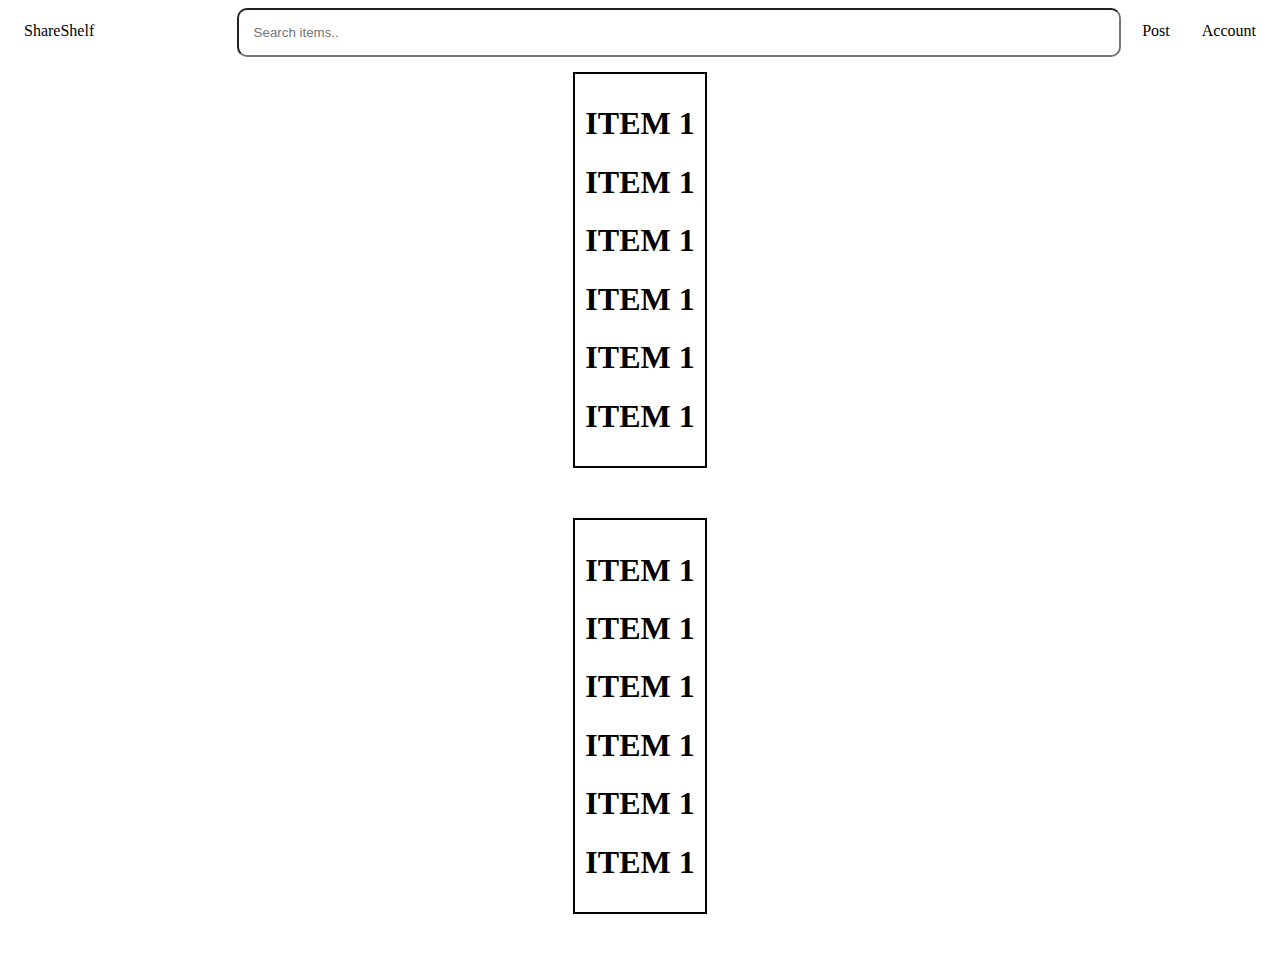
==== index.html @ 75f3fec1 "website in progress" ====
<html>

<head>
    <link href="style.css" rel="stylesheet" type="text/css" />
</head>

<body>
    <!-- nav bar -->
    <div class="navbar">
        <ul>
            <li class="navli" id="home"><a href="index.html">ShareShelf</a></li>
            <li class="navli"><a href="account.html">Account</a></li>
            <li class="navli"><a href="post.html">Post</a></li>
            <input id="searchbar" onkeyup="search_item()" type="text" name="search" placeholder="Search items..">
        </ul>
    </div>

    <!-- <ol id='list'>
        <li class="item">Cat</li>
        <li class="item">Dog</li>
        <li class="item">Elephant</li>
        <li class="item">Fish</li>
        <li class="item">Gorilla</li>
        <li class="item">Monkey</li>
        <li class="item">Turtle</li>
        <li class="item">Whale</li>
        <li class="item">Aligator</li>
        <li class="item">Donkey</li>
        <li class="item">Horse</li>
    </ol> -->

    <div class="container">
        <ul id='list'>
            <li class="item">
                <!-- <img src="img/park.png"> -->
                <h1>ITEM 1</h1>
                <h1>ITEM 1</h1>
                <h1>ITEM 1</h1>
                <h1>ITEM 1</h1>
                <h1>ITEM 1</h1>
                <h1>ITEM 1</h1>
                <!-- <p>$100</p> -->
   
            </li>
            <li class="item">
                <h1>ITEM 1</h1>
                <h1>ITEM 1</h1>
                <h1>ITEM 1</h1>
                <h1>ITEM 1</h1>
                <h1>ITEM 1</h1>
                <h1>ITEM 1</h1>
            </li>
            <!-- <li class="item">
                <img src="img/park.png">
                <h1>ITEM 3</h1>
                <p>$300</p>
                <p>1h ago · 1mi · mountain view</p>
            </li>
            <li class="item">
                <img src="img/park.png">
                <h1>ITEM 4</h1>
                <p>$400</p>
                <p>1h ago · 1mi · mountain view</p>
            </li> -->
        </ul>
    </div>
    </div>
    <script src="script.js"></script>
</body>

</html>
---- style.css ----
html {
    height: 100%;
    width: 100%;
    box-sizing: border-box;
}

ul {
    list-style-type: none;
    margin: 0;
    padding: 0;
    overflow: hidden;
}

li a {
    display: inline-block;
    color: black;
    text-align: center;
    padding: 14px 16px;
    text-decoration: none;
}

li a:hover {
    background-color: rgb(221, 221, 221);
}

.active {
    background-color: #04AA6D;
}

.navbar {
    /* background-color:rgb(180, 180, 180); */
}

.navli {
    float: right;
}

#searchbar {
    margin-left: 10%;
    padding: 15px;
    border-radius: 10px;
}

input[type=text] {
    width: 70%;
    -webkit-transition: width 0.15s ease-in-out;
    transition: width 0.15s ease-in-out;
}

/* When the input field gets focus,
     change its width to 100% */
input[type=text]:focus {
    width: 70%;
}

.container {
    display: flex;
    flex-wrap: wrap;
    justify-content: center;
    align-items: center;
}

.container img {
    padding: 10px;
    width: 250px;
    height: 250px;
    justify-content: center;
}

.item {
    border: solid black 2px;
    justify-content: center;
    margin-bottom: 50px;
    margin-left: 15px;
    margin-right: 15px;
    margin-top: 15px;
    padding: 10px;
    display: block;
}

#home {
    float: left;
}

/* .item-page {
    padding-left: 200px;
    padding-right: 200px;
    padding-top: 50px;
} */

/* .box {
    float: left;
    width: 33.33%;
    padding: 50px;
} */
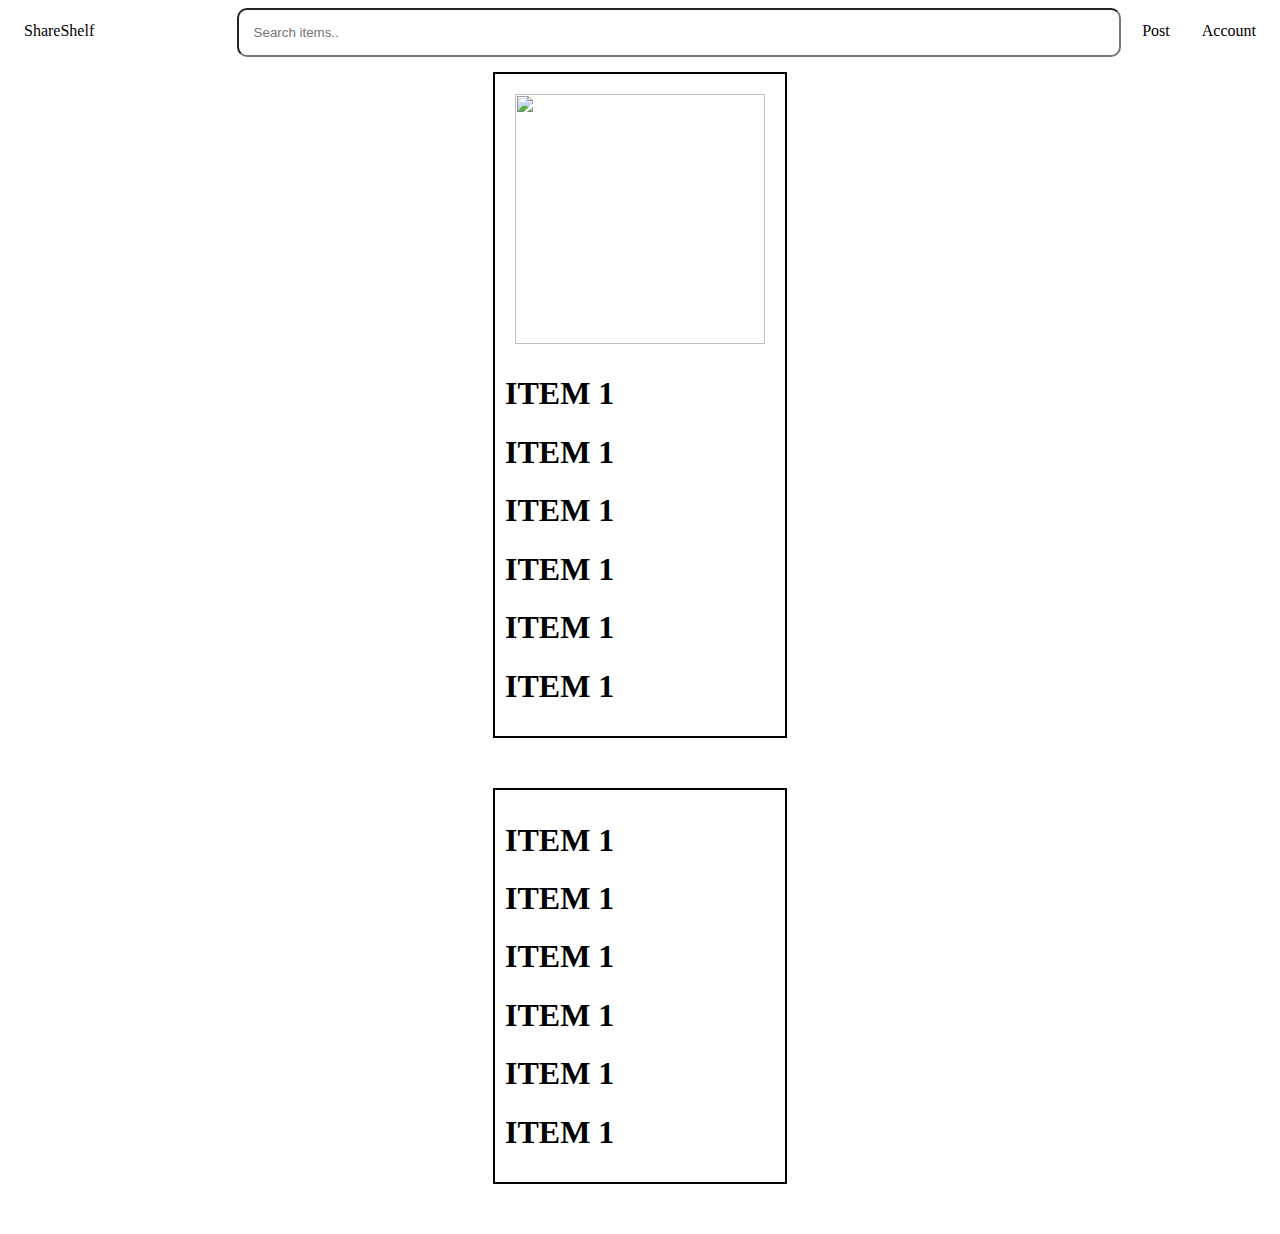
==== commit 66f58430: "more changes" ====
--- a/index.html
+++ b/index.html
@@ -33,6 +33,7 @@
         <ul id='list'>
             <li class="item">
                 <!-- <img src="img/park.png"> -->
+                <img src="https://www.kws.go.ke/sites/default/files/styles/park_node_style/public/Saiwa.jpg?itok=L9IPW8XY">
                 <h1>ITEM 1</h1>
                 <h1>ITEM 1</h1>
                 <h1>ITEM 1</h1>
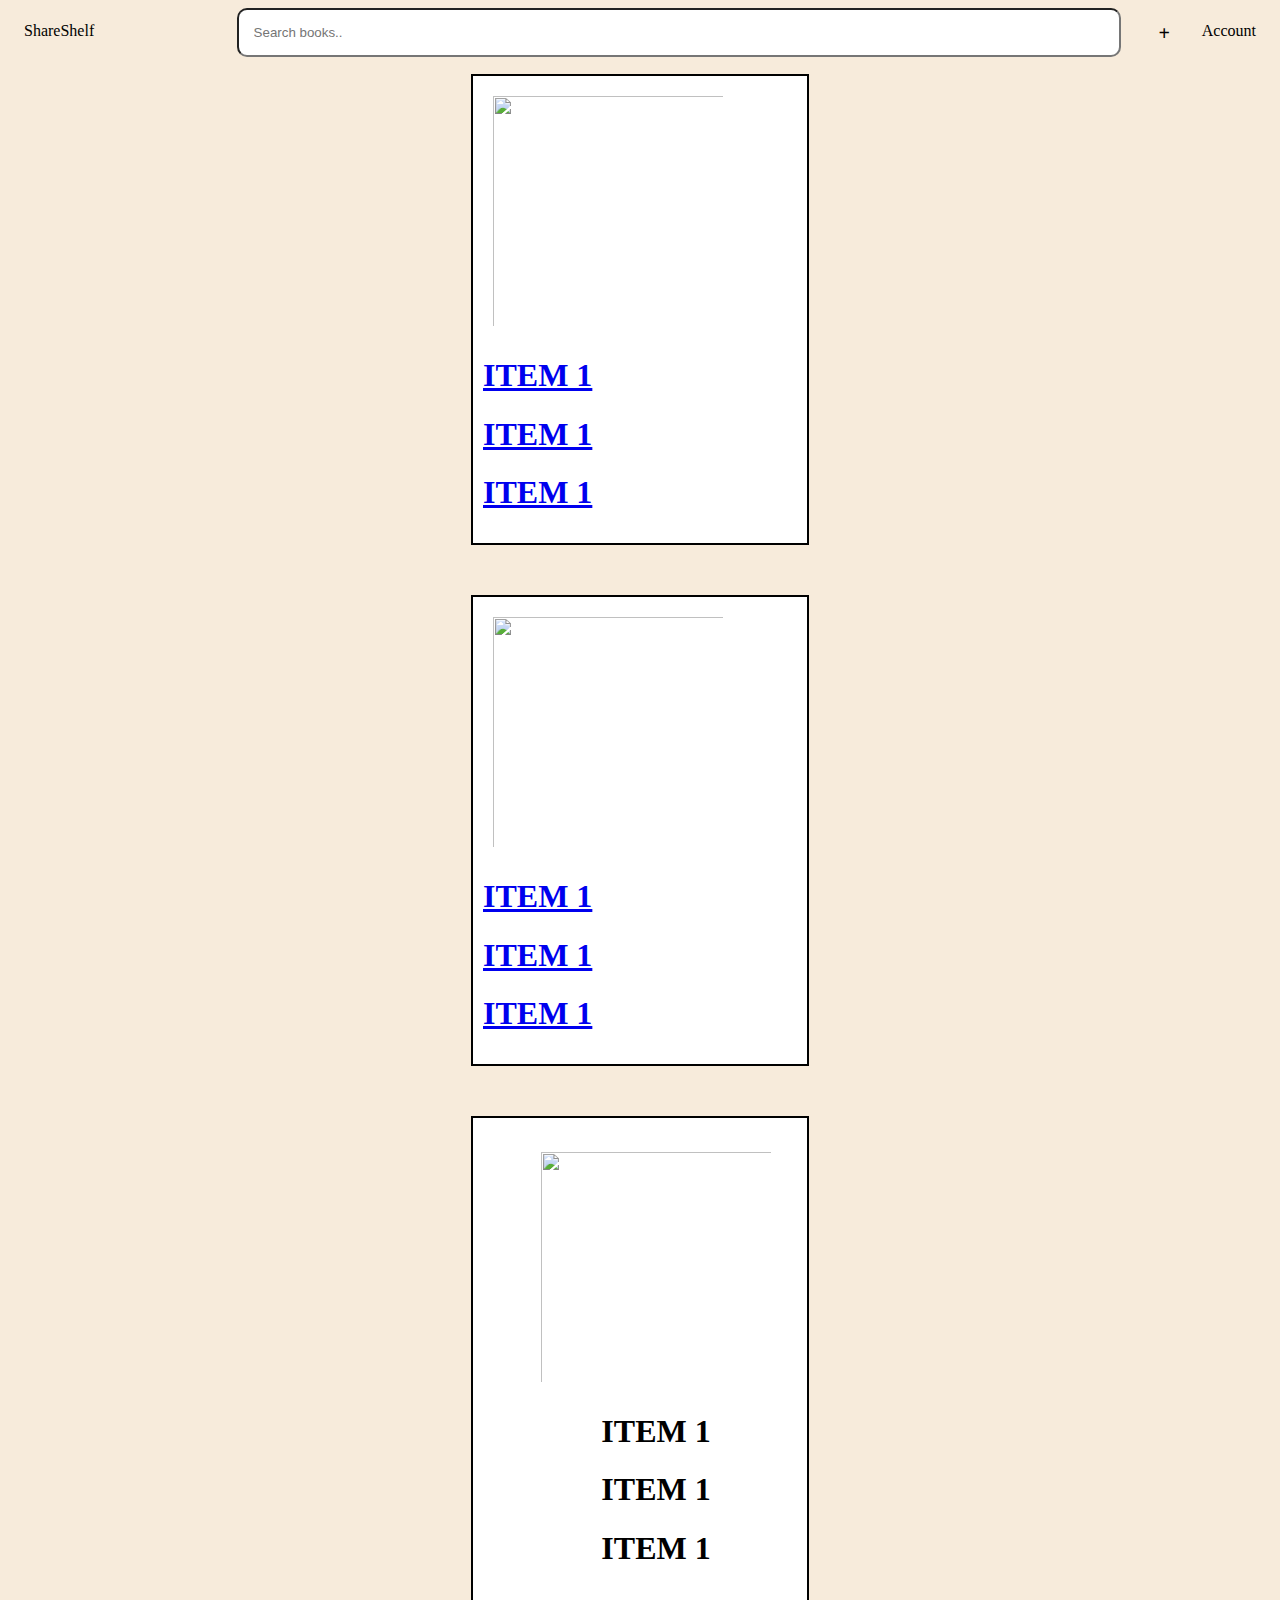
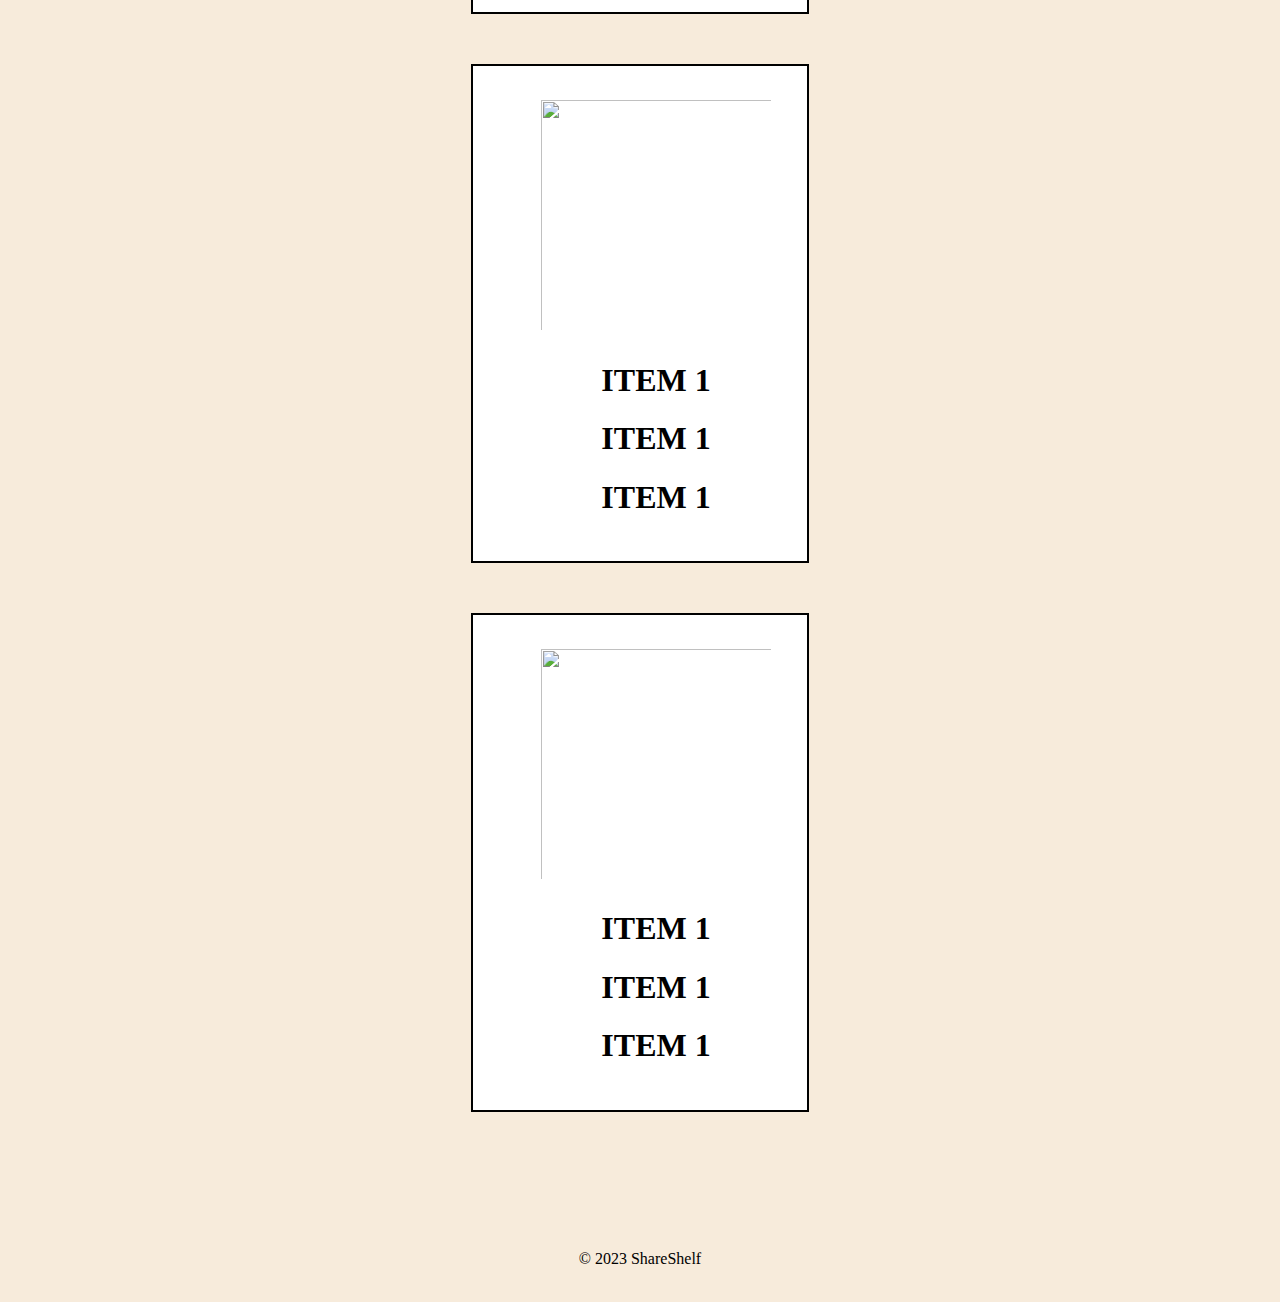
==== commit 56c4c967: "progress" ====
--- a/index.html
+++ b/index.html
@@ -10,8 +10,8 @@
         <ul>
             <li class="navli" id="home"><a href="index.html">ShareShelf</a></li>
             <li class="navli"><a href="account.html">Account</a></li>
-            <li class="navli"><a href="post.html">Post</a></li>
-            <input id="searchbar" onkeyup="search_item()" type="text" name="search" placeholder="Search items..">
+            <li class="navli" style="font-size:20px; font-weight: bold;"><a href="post.html">+</a></li>
+            <input id="searchbar" onkeyup="search_item()" type="text" name="search" placeholder="Search books..">
         </ul>
     </div>
 
@@ -31,26 +31,47 @@
 
     <div class="container">
         <ul id='list'>
-            <li class="item">
-                <!-- <img src="img/park.png"> -->
-                <img src="https://www.kws.go.ke/sites/default/files/styles/park_node_style/public/Saiwa.jpg?itok=L9IPW8XY">
-                <h1>ITEM 1</h1>
-                <h1>ITEM 1</h1>
-                <h1>ITEM 1</h1>
-                <h1>ITEM 1</h1>
-                <h1>ITEM 1</h1>
-                <h1>ITEM 1</h1>
-                <!-- <p>$100</p> -->
-   
-            </li>
-            <li class="item">
-                <h1>ITEM 1</h1>
-                <h1>ITEM 1</h1>
-                <h1>ITEM 1</h1>
-                <h1>ITEM 1</h1>
-                <h1>ITEM 1</h1>
-                <h1>ITEM 1</h1>
-            </li>
+            <a href="item.html">
+                <li class="item">
+                    <img src="https://m.media-amazon.com/images/I/51Roaw-hv-L._AC_UF1000,1000_QL80_.jpg" id="image">
+                    <h1>ITEM 1</h1>
+                    <h1>ITEM 1</h1>
+                    <h1>ITEM 1</h1>
+                    <!-- <p>$100</p> -->
+                </li>
+            </a>
+            <a href="item.html">
+                <li class="item">
+                    <img src="https://m.media-amazon.com/images/I/51Roaw-hv-L._AC_UF1000,1000_QL80_.jpg" id="image">
+                    <h1>ITEM 1</h1>
+                    <h1>ITEM 1</h1>
+                    <h1>ITEM 1</h1>
+                </li>
+            </a>
+            <a href="item.html">
+                <li class="item"><a href="item.html">
+                        <img src="https://m.media-amazon.com/images/I/51Roaw-hv-L._AC_UF1000,1000_QL80_.jpg" id="image">
+                        <h1>ITEM 1</h1>
+                        <h1>ITEM 1</h1>
+                        <h1>ITEM 1</h1>
+                </li>
+            </a>
+            <a href>
+                <li class="item"><a href="item.html">
+                        <img src="https://m.media-amazon.com/images/I/51Roaw-hv-L._AC_UF1000,1000_QL80_.jpg" id="image">
+                        <h1>ITEM 1</h1>
+                        <h1>ITEM 1</h1>
+                        <h1>ITEM 1</h1>
+                </li>
+            </a>
+            <a href>
+                <li class="item"><a href="item.html">
+                        <img src="https://m.media-amazon.com/images/I/51Roaw-hv-L._AC_UF1000,1000_QL80_.jpg" id="image">
+                        <h1>ITEM 1</h1>
+                        <h1>ITEM 1</h1>
+                        <h1>ITEM 1</h1>
+                </li>
+            </a>
             <!-- <li class="item">
                 <img src="img/park.png">
                 <h1>ITEM 3</h1>
@@ -66,6 +87,15 @@
         </ul>
     </div>
     </div>
+
+    <div class="footer">
+        <br>
+        <br>
+        <br>
+        <br>
+        <p>© 2023 ShareShelf</p>
+        <br>
+    </div>
     <script src="script.js"></script>
 </body>
 
--- a/style.css
+++ b/style.css
@@ -1,6 +1,13 @@
 html {
     height: 100%;
     width: 100%;
+}
+
+body {
+    background-color: #f7ebdb;
+}
+
+* {
     box-sizing: border-box;
 }
 
@@ -27,18 +34,23 @@
     background-color: #04AA6D;
 }
 
-.navbar {
-    /* background-color:rgb(180, 180, 180); */
+.navli {
+    float: right;
 }
 
-.navli {
-    float: right;
+.navbar {
+    background-color: #f7ebdb;
 }
 
 #searchbar {
     margin-left: 10%;
     padding: 15px;
     border-radius: 10px;
+}
+
+#input {
+    padding: 2px;
+    float: left;
 }
 
 input[type=text] {
@@ -76,20 +88,47 @@
     margin-top: 15px;
     padding: 10px;
     display: block;
+    background-color: white;
 }
 
 #home {
     float: left;
 }
 
-/* .item-page {
-    padding-left: 200px;
-    padding-right: 200px;
-    padding-top: 50px;
-} */
+.item-page {
+    padding-left: 250px;
+    padding-right: 250px;
+    margin-top: 40px;
+}
 
-/* .box {
+.item-page img {
+    width: 400px;
+}
+
+.box-one {
     float: left;
-    width: 33.33%;
-    padding: 50px;
-} */
+    width: 38%;
+    height: 100px;
+}
+
+.box-two {
+    float: left;
+    width: 50%;
+    height: 500px;
+}
+
+.box-three {
+    float: left;
+    width: 50%;
+    height: 200px;
+}
+
+.clearfix::after {
+    content: "";
+    clear: both;
+    display: table;
+}
+
+.footer {
+    text-align: center;
+}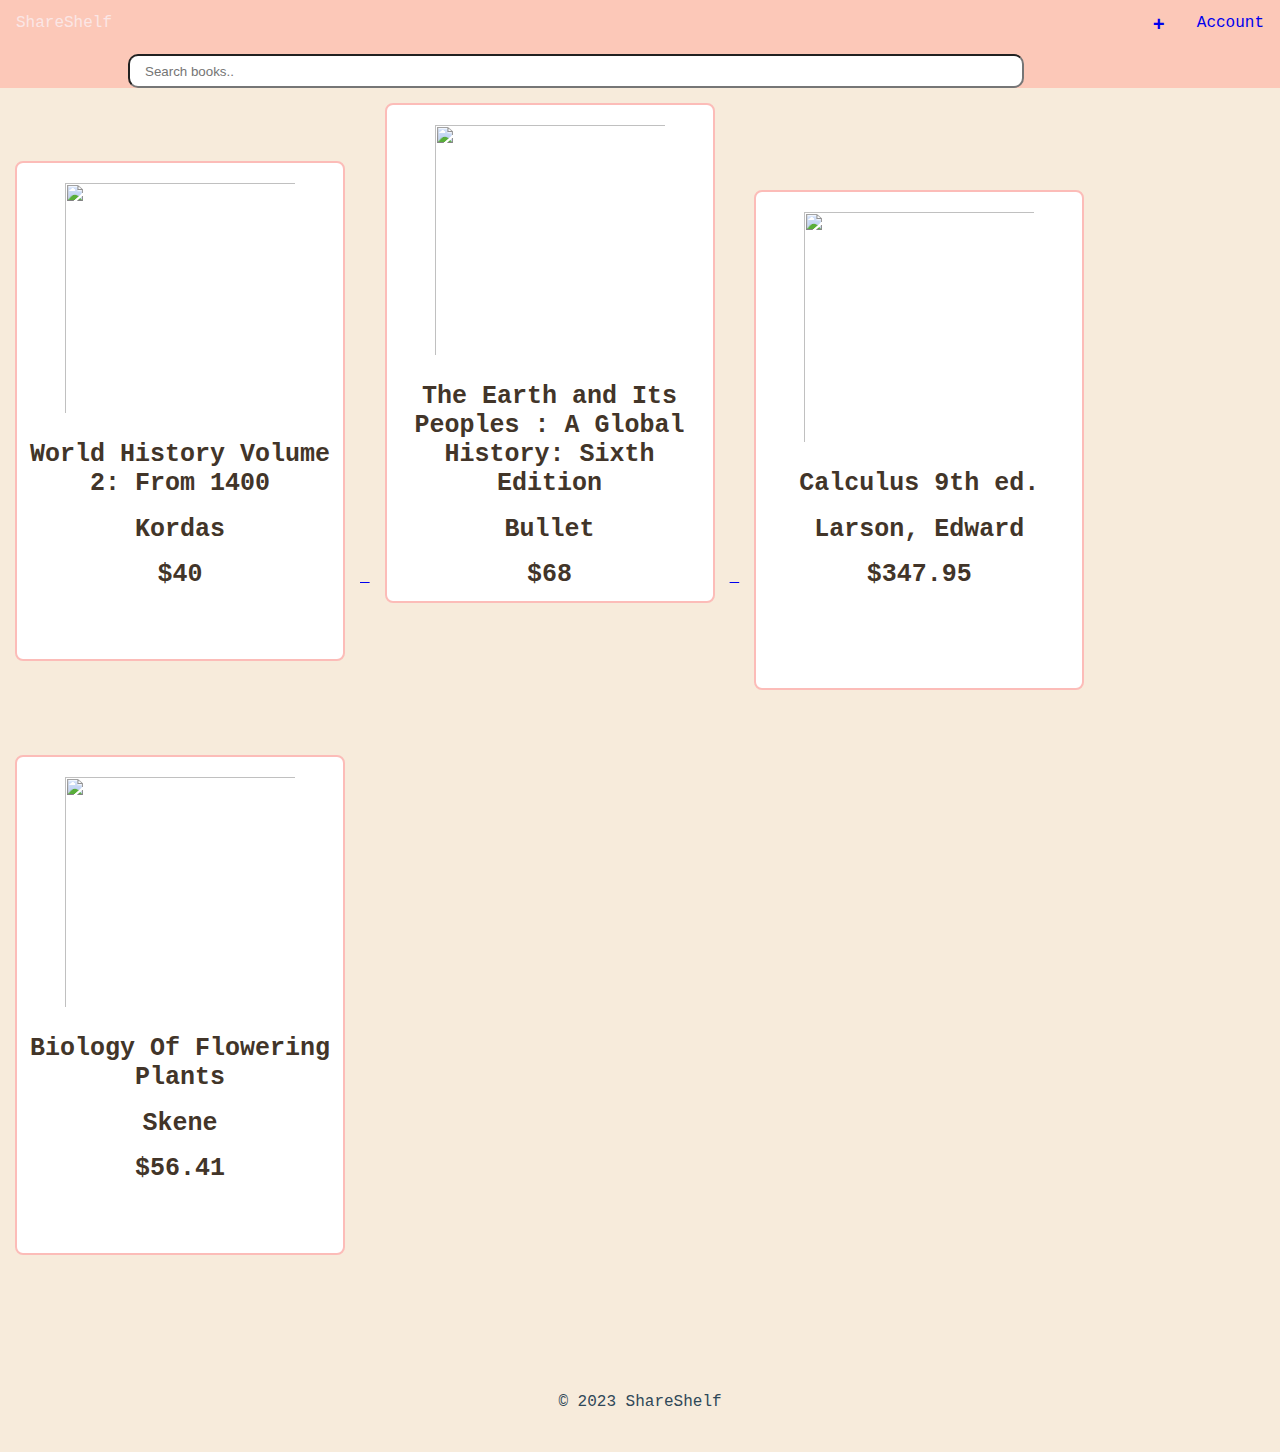
==== commit 2c6363c5: "working site, except form" ====
--- a/index.html
+++ b/index.html
@@ -4,7 +4,7 @@
     <link href="style.css" rel="stylesheet" type="text/css" />
 </head>
 
-<body>
+<body onload="prep()">
     <!-- nav bar -->
     <div class="navbar">
         <ul>
@@ -15,43 +15,44 @@
         </ul>
     </div>
 
-    <!-- <ol id='list'>
-        <li class="item">Cat</li>
-        <li class="item">Dog</li>
-        <li class="item">Elephant</li>
-        <li class="item">Fish</li>
-        <li class="item">Gorilla</li>
-        <li class="item">Monkey</li>
-        <li class="item">Turtle</li>
-        <li class="item">Whale</li>
-        <li class="item">Aligator</li>
-        <li class="item">Donkey</li>
-        <li class="item">Horse</li>
-    </ol> -->
-
     <div class="container">
-        <ul id='list'>
-            <a href="item.html">
+        <ul>
+            <a href="item1.html">
                 <li class="item">
-                    <img src="https://m.media-amazon.com/images/I/51Roaw-hv-L._AC_UF1000,1000_QL80_.jpg" id="image">
-                    <h1>ITEM 1</h1>
-                    <h1>ITEM 1</h1>
-                    <h1>ITEM 1</h1>
-                    <!-- <p>$100</p> -->
+                    <img src="https://cdnagesdb.com/images/booksimages/D6FDE14D981339F5D8736717C08D3DD3.webp" id="image">
+                    <h1 id="item1">World History Volume 2: From 1400</h1>
+                    <h1>Kordas</h1>
+                    <h1>$40</h1>
                 </li>
             </a>
-            <a href="item.html">
+            <a href="item2.html">
                 <li class="item">
-                    <img src="https://m.media-amazon.com/images/I/51Roaw-hv-L._AC_UF1000,1000_QL80_.jpg" id="image">
-                    <h1>ITEM 1</h1>
-                    <h1>ITEM 1</h1>
-                    <h1>ITEM 1</h1>
+                    <img src="https://m.media-amazon.com/images/I/516mKQySQWL._SX373_BO1,204,203,200_.jpg" id="image">
+                    <h1 id="item2">The Earth and Its Peoples : A Global History: Sixth Edition</h1>
+                    <h1>Bullet</h1>
+                    <h1>$68</h1>
                 </li>
             </a>
-            <a href="item.html">
+            <a href="item3.html">
+                <li class="item">
+                    <img src="https://m.media-amazon.com/images/I/41HlPvXdNML._SX399_BO1,204,203,200_.jpg" id="image">
+                    <h1 id="item3">Calculus 9th ed.</h1>
+                    <h1>Larson, Edward</h1>
+                    <h1>$347.95</h1>
+                </li>
+            </a>
+            <a href="item4.html">
+                <li class="item">
+                    <img src="https://isbncoverdb.com/images/book-cover-biology-of-flowering-plants.webp" id="image">
+                    <h1 id="item2">Biology Of Flowering Plants</h1>
+                    <h1>Skene</h1>
+                    <h1>$56.41</h1>
+                </li>
+            </a>
+            <!-- <a href>
                 <li class="item"><a href="item.html">
                         <img src="https://m.media-amazon.com/images/I/51Roaw-hv-L._AC_UF1000,1000_QL80_.jpg" id="image">
-                        <h1>ITEM 1</h1>
+                        <h1 id = "item5">ITEM 1</h1>
                         <h1>ITEM 1</h1>
                         <h1>ITEM 1</h1>
                 </li>
@@ -59,7 +60,7 @@
             <a href>
                 <li class="item"><a href="item.html">
                         <img src="https://m.media-amazon.com/images/I/51Roaw-hv-L._AC_UF1000,1000_QL80_.jpg" id="image">
-                        <h1>ITEM 1</h1>
+                        <h1 id = "item5">ITEM 1</h1>
                         <h1>ITEM 1</h1>
                         <h1>ITEM 1</h1>
                 </li>
@@ -67,11 +68,11 @@
             <a href>
                 <li class="item"><a href="item.html">
                         <img src="https://m.media-amazon.com/images/I/51Roaw-hv-L._AC_UF1000,1000_QL80_.jpg" id="image">
-                        <h1>ITEM 1</h1>
+                        <h1 id = "item5">ITEM 1</h1>
                         <h1>ITEM 1</h1>
                         <h1>ITEM 1</h1>
                 </li>
-            </a>
+            </a> -->
             <!-- <li class="item">
                 <img src="img/park.png">
                 <h1>ITEM 3</h1>
--- a/style.css
+++ b/style.css
@@ -1,14 +1,43 @@
+@import url('https://fonts.googleapis.com/css2?family=Bagel+Fat+One&display=swap"');
+
+#home {
+    float: left;
+    font-family: "Andale Mono", monospace;
+    color: #FCBCB8;
+}
+
 html {
     height: 100%;
     width: 100%;
+    font-family: "Andale Mono", monospace;
 }
 
 body {
     background-color: #f7ebdb;
+    margin: 0px;
 }
 
 * {
     box-sizing: border-box;
+}
+
+h1 {
+    color: rgb(66, 53, 41);
+    font-size: 25px; 
+}
+
+p {
+    color: #2F4858;
+}
+
+#mailto {
+    text-decoration: none;
+    font-size: 20px;
+    border: 2px solid #FCBCB8;
+    padding: 10px;
+    border-radius: 8px;
+    float: right;
+    margin-right: 100px;
 }
 
 ul {
@@ -18,45 +47,53 @@
     overflow: hidden;
 }
 
+a:visited {
+    color: #2F4858;
+}
+
 li a {
     display: inline-block;
-    color: black;
+    /* color: black; */
     text-align: center;
     padding: 14px 16px;
     text-decoration: none;
 }
 
 li a:hover {
-    background-color: rgb(221, 221, 221);
+    color: #fbe6e5;
 }
 
 .active {
-    background-color: #04AA6D;
+    background-color: #FCBCB8;
+}
+
+.navbar {
+    background-color: #fcc8b8;
 }
 
 .navli {
     float: right;
 }
 
-.navbar {
-    background-color: #f7ebdb;
-}
-
 #searchbar {
     margin-left: 10%;
+    margin-top: 8px;
     padding: 15px;
     border-radius: 10px;
+    height: 30px;
 }
 
 #input {
     padding: 2px;
-    float: left;
 }
 
 input[type=text] {
     width: 70%;
     -webkit-transition: width 0.15s ease-in-out;
     transition: width 0.15s ease-in-out;
+    margin-left: 3%;
+    padding: 15px;
+    border-radius: 5px;
 }
 
 /* When the input field gets focus,
@@ -76,39 +113,34 @@
     padding: 10px;
     width: 250px;
     height: 250px;
-    justify-content: center;
 }
 
 .item {
-    border: solid black 2px;
+    border: solid #FCBCB8 2px;
     justify-content: center;
+    text-align: center;
+    width: 330px;
+    height: 500px;
     margin-bottom: 50px;
     margin-left: 15px;
     margin-right: 15px;
     margin-top: 15px;
     padding: 10px;
-    display: block;
+    display: inline-block;
     background-color: white;
+    text-decoration: none;
+    border-radius: 8px;
 }
 
-#home {
-    float: left;
-}
-
-.item-page {
+#item-page {
     padding-left: 250px;
     padding-right: 250px;
     margin-top: 40px;
 }
 
-.item-page img {
+#item-page img {
     width: 400px;
-}
-
-.box-one {
-    float: left;
-    width: 38%;
-    height: 100px;
+    height: 500px;
 }
 
 .box-two {
@@ -131,4 +163,14 @@
 
 .footer {
     text-align: center;
+}
+
+#account-page {
+    padding-left: 250px;
+    padding-right: 250px;
+}
+
+#profile img {
+    padding-top: 50px;
+    width: 200px;
 }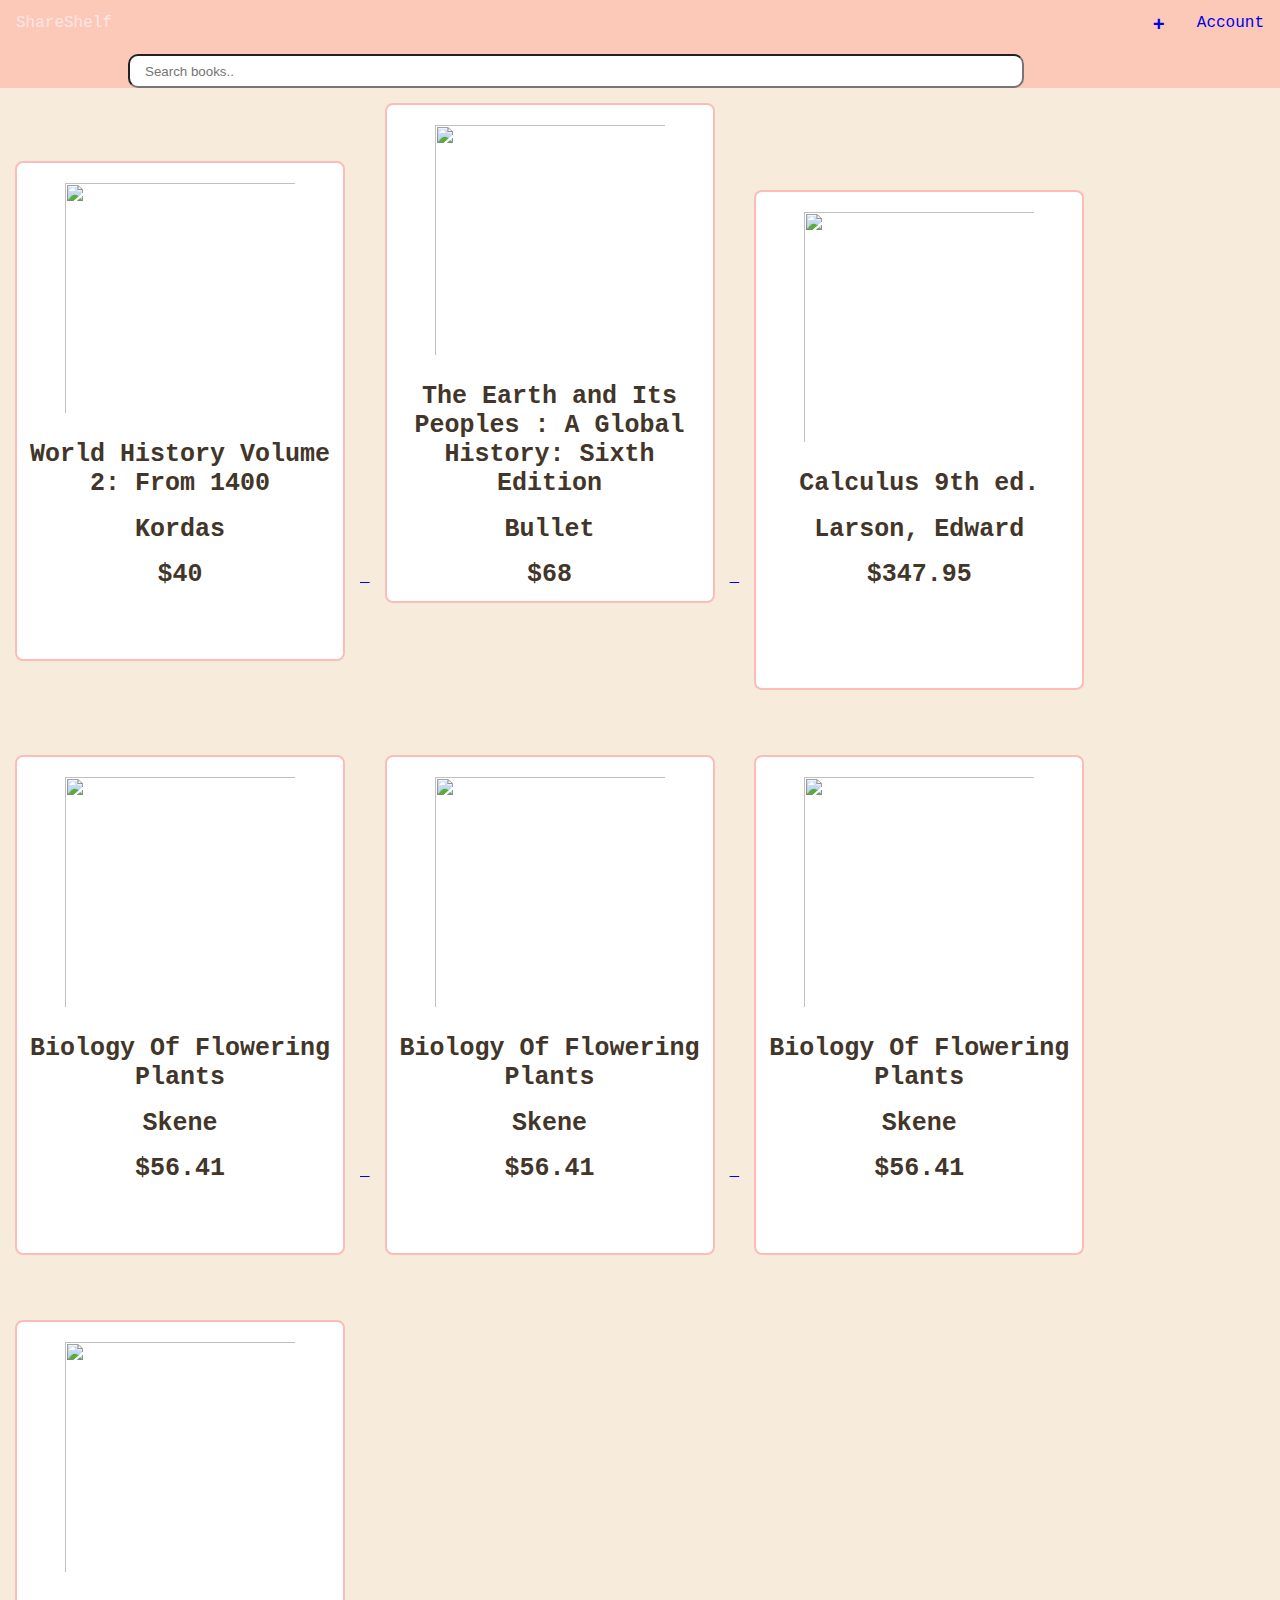
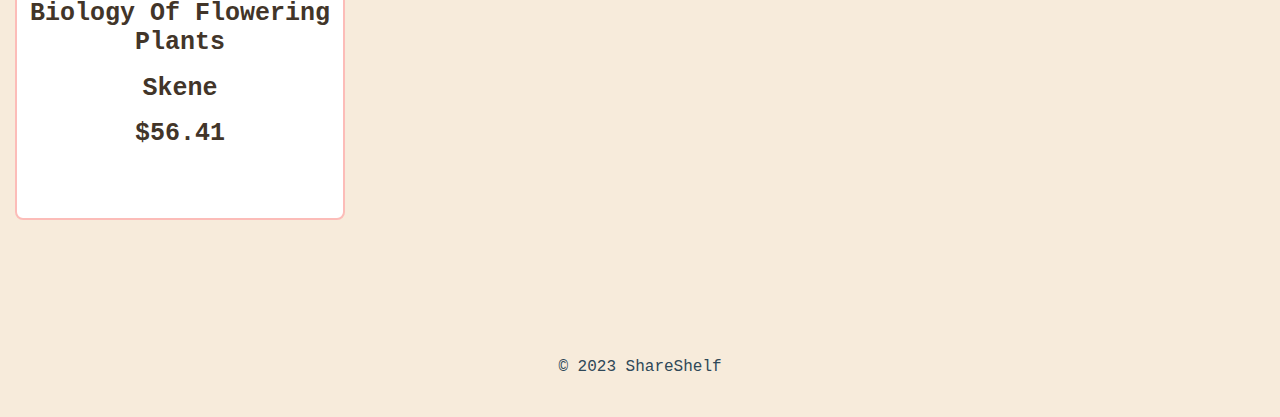
==== commit 2e2612cf: "semi working stuff :)" ====
--- a/index.html
+++ b/index.html
@@ -39,6 +39,30 @@
                     <h1 id="item3">Calculus 9th ed.</h1>
                     <h1>Larson, Edward</h1>
                     <h1>$347.95</h1>
+                </li>
+            </a>
+            <a href="item4.html">
+                <li class="item">
+                    <img src="https://isbncoverdb.com/images/book-cover-biology-of-flowering-plants.webp" id="image">
+                    <h1 id="item2">Biology Of Flowering Plants</h1>
+                    <h1>Skene</h1>
+                    <h1>$56.41</h1>
+                </li>
+            </a>
+            <a href="item4.html">
+                <li class="item">
+                    <img src="https://isbncoverdb.com/images/book-cover-biology-of-flowering-plants.webp" id="image">
+                    <h1 id="item2">Biology Of Flowering Plants</h1>
+                    <h1>Skene</h1>
+                    <h1>$56.41</h1>
+                </li>
+            </a>
+            <a href="item4.html">
+                <li class="item">
+                    <img src="https://isbncoverdb.com/images/book-cover-biology-of-flowering-plants.webp" id="image">
+                    <h1 id="item2">Biology Of Flowering Plants</h1>
+                    <h1>Skene</h1>
+                    <h1>$56.41</h1>
                 </li>
             </a>
             <a href="item4.html">
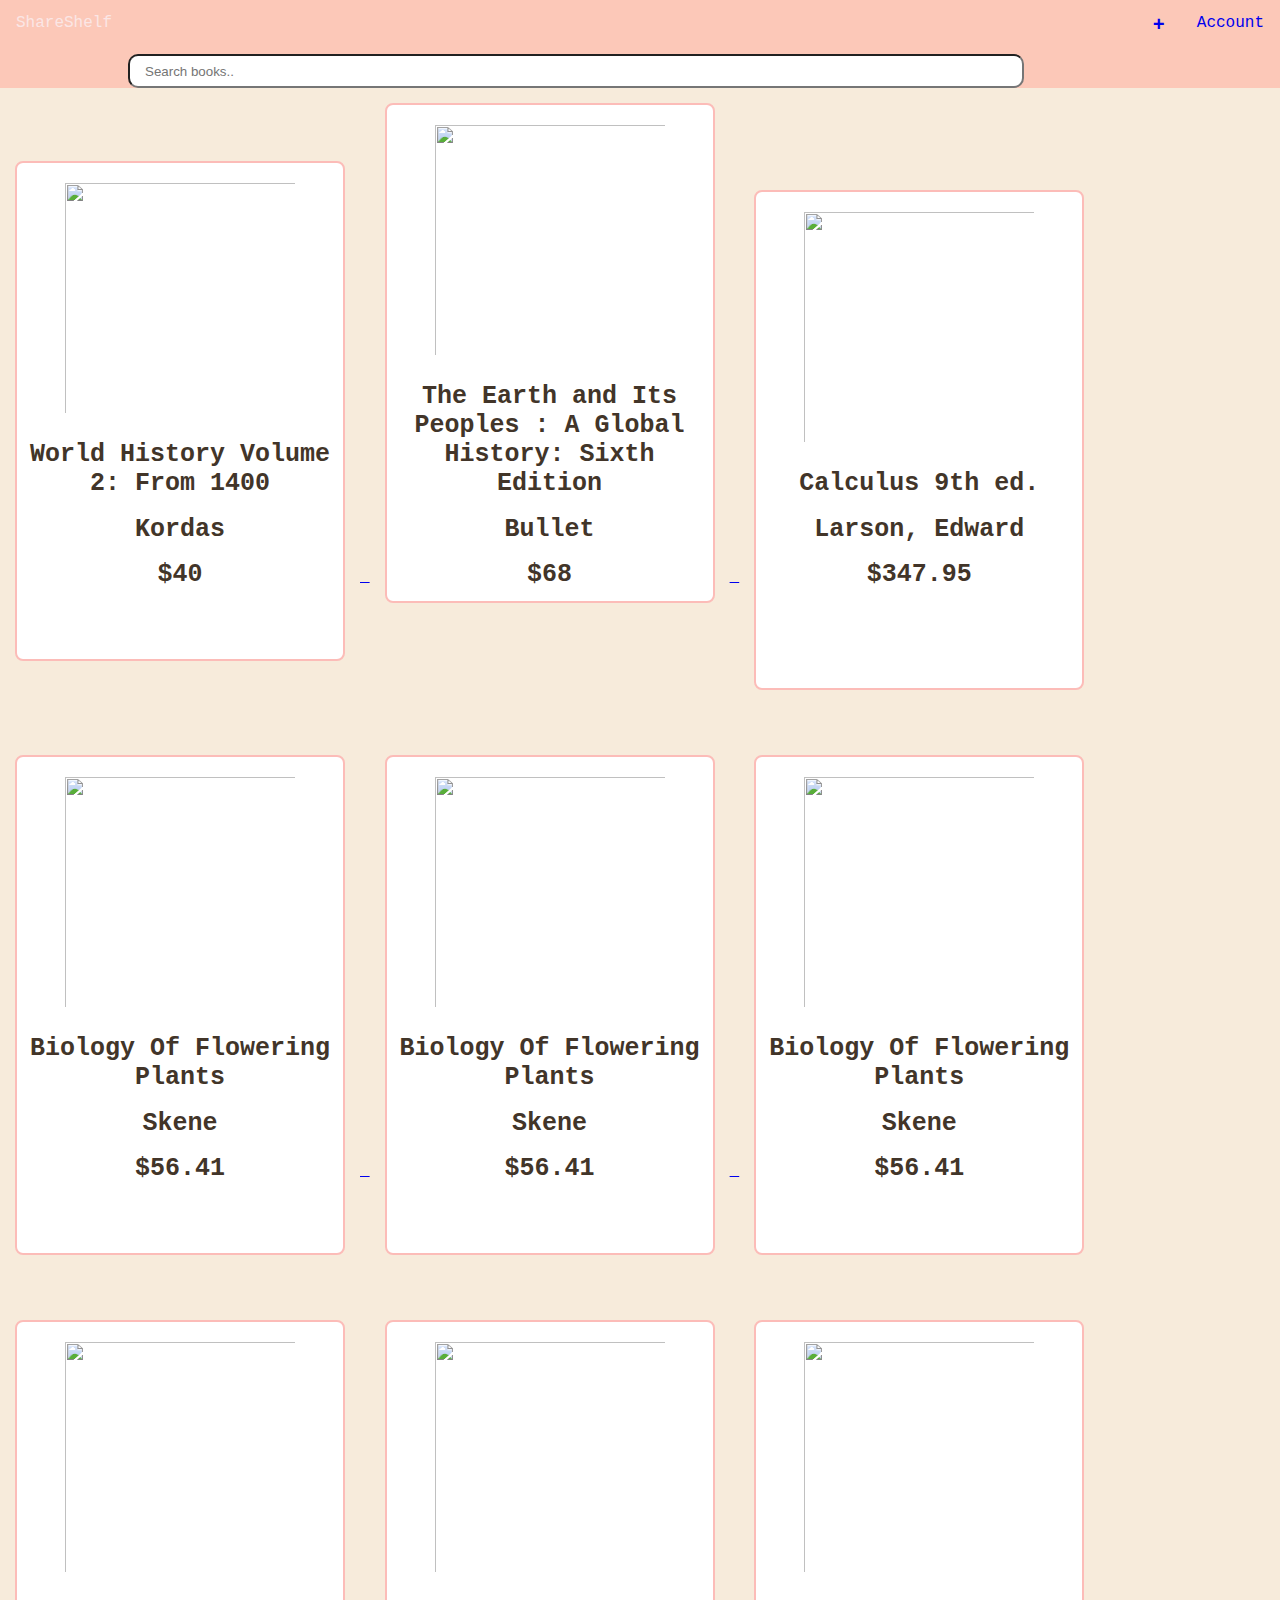
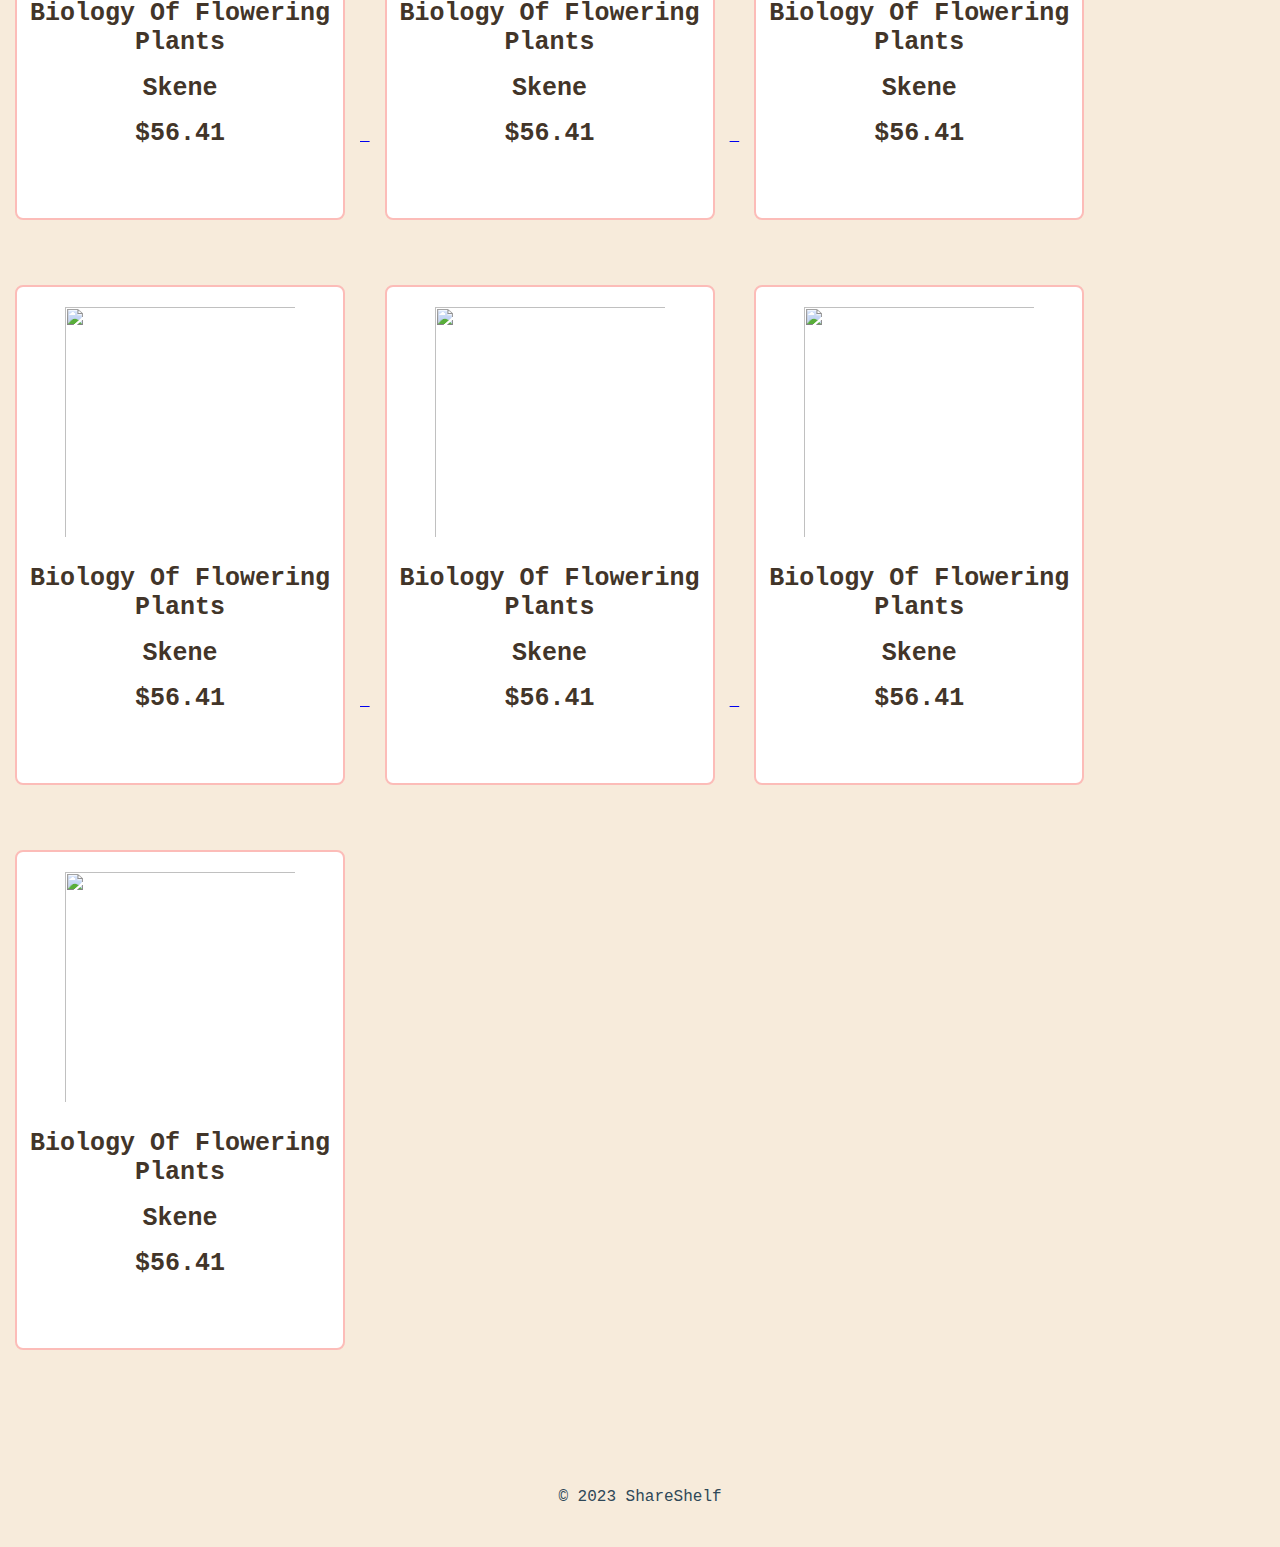
==== commit da88e7d7: "semi working :)" ====
--- a/index.html
+++ b/index.html
@@ -4,6 +4,7 @@
     <link href="style.css" rel="stylesheet" type="text/css" />
 </head>
 
+<body onload="prep()">
 <body onload="prep()">
     <!-- nav bar -->
     <div class="navbar">
@@ -73,6 +74,54 @@
                     <h1>$56.41</h1>
                 </li>
             </a>
+            <a href="item4.html">
+                <li class="item">
+                    <img src="https://isbncoverdb.com/images/book-cover-biology-of-flowering-plants.webp" id="image">
+                    <h1 id="item2">Biology Of Flowering Plants</h1>
+                    <h1>Skene</h1>
+                    <h1>$56.41</h1>
+                </li>
+            </a>
+            <a href="item4.html">
+                <li class="item">
+                    <img src="https://isbncoverdb.com/images/book-cover-biology-of-flowering-plants.webp" id="image">
+                    <h1 id="item2">Biology Of Flowering Plants</h1>
+                    <h1>Skene</h1>
+                    <h1>$56.41</h1>
+                </li>
+            </a>
+            <a href="item4.html">
+                <li class="item">
+                    <img src="https://isbncoverdb.com/images/book-cover-biology-of-flowering-plants.webp" id="image">
+                    <h1 id="item2">Biology Of Flowering Plants</h1>
+                    <h1>Skene</h1>
+                    <h1>$56.41</h1>
+                </li>
+            </a>
+            <a href="item4.html">
+                <li class="item">
+                    <img src="https://isbncoverdb.com/images/book-cover-biology-of-flowering-plants.webp">
+                    <h1 id="item2">Biology Of Flowering Plants</h1>
+                    <h1>Skene</h1>
+                    <h1>$56.41</h1>
+                </li>
+            </a>
+            <a href="item4.html">
+                <li class="item">
+                    <img src="https://isbncoverdb.com/images/book-cover-biology-of-flowering-plants.webp">
+                    <h1 id="item2">Biology Of Flowering Plants</h1>
+                    <h1>Skene</h1>
+                    <h1>$56.41</h1>
+                </li>
+            </a>
+            <a href="item4.html">
+                <li class="item">
+                    <img src="https://isbncoverdb.com/images/book-cover-biology-of-flowering-plants.webp" id="image">
+                    <h1 id="item2">Biology Of Flowering Plants</h1>
+                    <h1>Skene</h1>
+                    <h1>$56.41</h1>
+                </li>
+            </a>
             <!-- <a href>
                 <li class="item"><a href="item.html">
                         <img src="https://m.media-amazon.com/images/I/51Roaw-hv-L._AC_UF1000,1000_QL80_.jpg" id="image">
